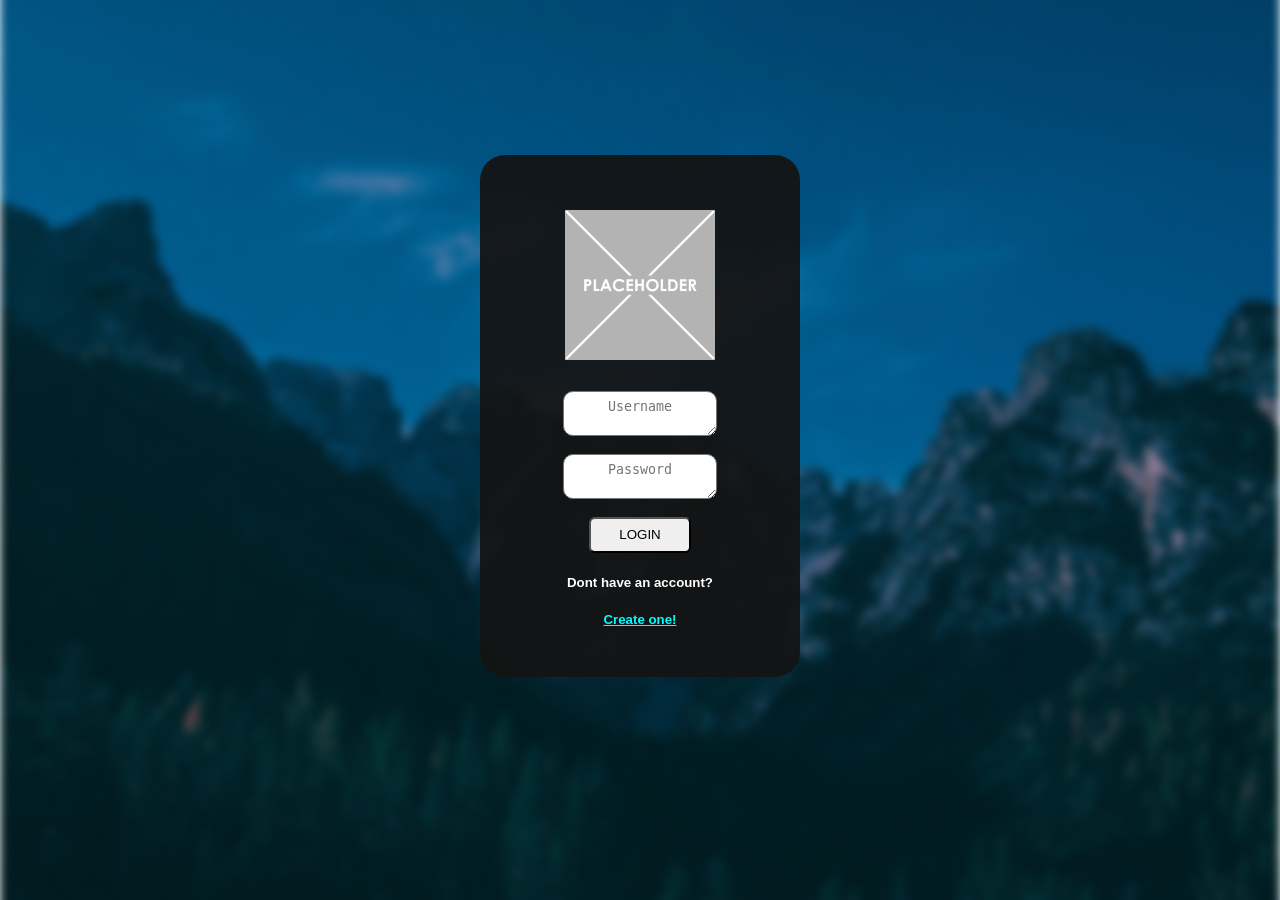
==== public/chat.html @ fe6b0b82 "theme addition started working on themes" ====
<head>
    <!-- <link rel="stylesheet" href="style.css"> -->
    <link rel="stylesheet" href="theme1.css">
</head>
<body>
    <div class="background-image"></div>
    <div class="loggedin" id="loggedin">
    <div class="top">
        <div id="chat" class="chatbox"></div>
        <div class="friends-container">
            <h3 class="friends-title">Friends</h3>
            <div id="friends" class="friends"></div>
        </div>
    </div>

        <!-- <h3 id="loggedinas">LOGGED IN AS: </h3> -->
         <div class="ui">
            <textarea class="typing"id="typing"></textarea>
            <button onclick="send()" class="send">SEND</button>
         </div>
        </div>
</body>

<script src="script.js"></script>
---- public/style.css ----
body {
    color: white;
    margin: 0;
    padding: 0;
    width: 100%;
    height: 100%;
    overflow: hidden;
}
.background-image {
    position: fixed;
    left: 0;
    right: 0;
    z-index: -1;
    display: block;
    background-image: url('Assets/Images/loginbg.jpg');
    background-size: cover;
    width: 115%;
    height: 115%;
    filter: brightness(.25);
    margin-top: -65px;
    margin-left: -25px;
}

.page { display: none; }
.page.active { display: block; }

.top {
    display: flex;
    width: 100%;
    height: 93vh;
    gap: 1%;
    padding: 1%;
    box-sizing: border-box;
}

.chatbox {
    background-color: #000000E0;
    width: 80%;
    height: 100%;
    box-sizing: border-box;
    border-radius: 1vw;
    padding: .5% 1%;
    overflow-x: hidden;
    overflow-y: auto;
    white-space: pre-wrap;
    line-height: 160%;
    font-size: larger;
    font-family: sans-serif;
    scrollbar-width: thin;
    min-width: 0;
}

.friends-container {
    display: flex;
    flex-direction: column;
    width: 20%;
    height: 100%;
    min-width: 0;
}

.friends-title h3{
    color: white;
    margin: 0;
    padding: 0 0 8px 5px;
    font-size: 16px;
    flex-shrink: 0;
    font-family: sans-serif;
}

h3.friends-title {
    font-family: sans-serif !important;
}

.friends {
    background-color: #000000E0;
    color: white;
    width: 100%;
    flex: 1;
    min-height: 0;
    box-sizing: border-box;
    border-radius: 1vw;
    padding: 4% 5%;
    overflow-x: hidden;
    overflow-y: auto;
    font-size: larger;
    font-family: sans-serif;
    scrollbar-width: thin;
}

.typing{
    width: 55%;
    height: 5vh;
    border-radius: .75vw 0vw 0vw .75vw;
    border: none;
    color: white;
    background-color: #000000a0;
    padding-top: .8%;
    padding-left: 1%;
    resize: none;
    box-sizing: border-box;
    white-space: pre-wrap;
    overflow-y: auto;
}


.message {
    display: flex;
    align-items: flex-start;
    gap: 8px;
    white-space: pre-wrap;
    overflow-wrap: anywhere;
}

.username {
    flex-shrink: 0;
    font-weight: bold;
}

.message-text {
    min-width: 0;
    flex: 1;
    white-space: pre-wrap;
    overflow-wrap: anywhere;
}

.send{
    width: 6%;
    height: 5vh;
    border-radius: 0vw .75vw .75vw 0vw;
    border: none;
    background-color: #2d8bea;
    color: white;
}

.ui {
    display: flex;
    justify-content: center;
    width: 100%;
    margin-left: auto;
    margin-right: auto;
}

textarea, textarea:focus{
    resize: none;
    border: none;
    outline: none;
}
---- public/theme1.css ----
body {
    color: white;
    margin: 0;
    padding: 0;
    width: 100%;
    height: 100%;
    overflow: hidden;
}
.background-image {
    position: fixed;
    left: 0;
    right: 0;
    z-index: -1;
    display: block;
    background-image: url('Assets/frutigerAero/bg1.jpg');
    filter: brightness(.7);
    background-size: cover;
    width: 115%;
    height: 115%;
    margin-top: -65px;
    margin-left: -25px;
}

.page { display: none; }
.page.active { display: block; }

.top {
    display: flex;
    width: 100%;
    height: 93vh;
    gap: 1%;
    padding: 1%;
    box-sizing: border-box;
}

.chatbox {
    background-color: #73ff8390;
    color: black;
    width: 80%;
    height: 100%;
    box-sizing: border-box;
    border-radius: 1vw;
    padding: .5% 1%;
    overflow-x: hidden;
    overflow-y: auto;
    white-space: pre-wrap;
    line-height: 160%;
    font-size: larger;
    font-family: sans-serif;
    scrollbar-width: thin;
    min-width: 0;
}

.friends-container {
    display: flex;
    flex-direction: column;
    width: 20%;
    height: 100%;
    min-width: 0;
}

.friends-title h3{
    color: white;
    margin: 0;
    padding: 0 0 8px 5px;
    font-size: 16px;
    flex-shrink: 0;
    font-family: sans-serif;
}

h3.friends-title {
    font-family: sans-serif !important;
}

.friends {
    background-color: #96e0efa0;
    color: black;
    width: 100%;
    flex: 1;
    min-height: 0;
    box-sizing: border-box;
    border-radius: 1vw;
    padding: 4% 5%;
    overflow-x: hidden;
    overflow-y: auto;
    font-size: larger;
    font-family: sans-serif;
    scrollbar-width: thin;
}

.typing{
    width: 55%;
    height: 5vh;
    border-radius: .75vw 0vw 0vw .75vw;
    border: none;
    color: black;
    background-color: #96d3eff0;
    padding-top: .8%;
    padding-left: 1%;
    resize: none;
    box-sizing: border-box;
    white-space: pre-wrap;
    overflow-y: auto;
}


.message {
    display: flex;
    align-items: flex-start;
    gap: 8px;
    white-space: pre-wrap;
    overflow-wrap: anywhere;
}

.username {
    flex-shrink: 0;
    font-weight: bold;
}

.message-text {
    min-width: 0;
    flex: 1;
    white-space: pre-wrap;
    overflow-wrap: anywhere;
}

.send{
    width: 6%;
    height: 5vh;
    border-radius: 0vw .75vw .75vw 0vw;
    border: none;
    background-color: #01ef54f4;
    color: white;
}

.ui {
    display: flex;
    justify-content: center;
    width: 100%;
    margin-left: auto;
    margin-right: auto;
}

textarea, textarea:focus{
    resize: none;
    border: none;
    outline: none;
}
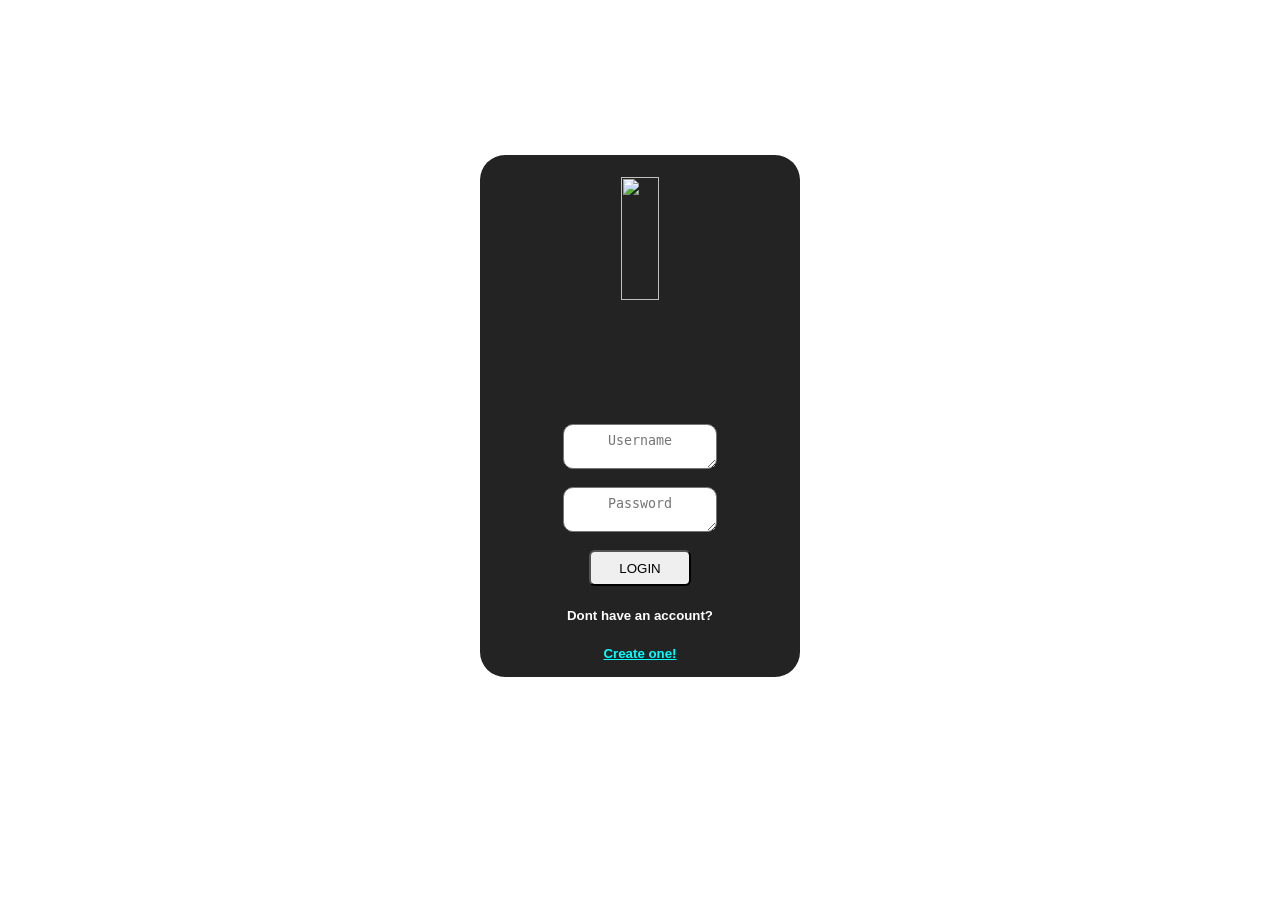
==== commit 4919592a: "File structure change" ====
--- a/public/chat.html
+++ b/public/chat.html
@@ -1,6 +1,6 @@
 <head>
     <!-- <link rel="stylesheet" href="style.css"> -->
-    <link rel="stylesheet" href="theme1.css">
+    <link rel="stylesheet" href="themes/theme0.css">
 </head>
 <body>
     <div class="background-image"></div>
--- a/public/themes/theme0.css
+++ b/public/themes/theme0.css
@@ -0,0 +1,147 @@
+body {
+    color: white;
+    margin: 0;
+    padding: 0;
+    width: 100%;
+    height: 100%;
+    overflow: hidden;
+}
+.background-image {
+    position: fixed;
+    left: -5%;
+    right: 0;
+    z-index: -1;
+    display: block;
+    background-image: url('theme0Assets/hermesbg1.avif');
+    background-size: cover;
+    width: 110%;
+    height: 110%;
+    filter: brightness(.6);
+    margin-top: -65px;
+    margin-left: -25px;
+}
+
+.page { display: none; }
+.page.active { display: block; }
+
+.top {
+    display: flex;
+    width: 100%;
+    height: 93vh;
+    gap: 1%;
+    padding: 1%;
+    box-sizing: border-box;
+}
+
+.chatbox {
+    background-color: #041120a0;
+    width: 80%;
+    height: 100%;
+    box-sizing: border-box;
+    border-radius: 1vw;
+    padding: .5% 1%;
+    overflow-x: hidden;
+    overflow-y: auto;
+    white-space: pre-wrap;
+    line-height: 160%;
+    font-size: larger;
+    font-family: sans-serif;
+    scrollbar-width: thin;
+    min-width: 0;
+}
+
+.friends-container {
+    display: flex;
+    flex-direction: column;
+    width: 20%;
+    height: 100%;
+    min-width: 0;
+}
+
+.friends-title h3{
+    color: white;
+    margin: 0;
+    padding: 0 0 8px 5px;
+    font-size: 16px;
+    flex-shrink: 0;
+    font-family: sans-serif;
+}
+
+h3.friends-title {
+    font-family: sans-serif !important;
+}
+
+.friends {
+    background-color: #041120a0;
+    color: white;
+    width: 100%;
+    flex: 1;
+    min-height: 0;
+    box-sizing: border-box;
+    border-radius: 1vw;
+    padding: 4% 5%;
+    overflow-x: hidden;
+    overflow-y: auto;
+    font-size: larger;
+    font-family: sans-serif;
+    scrollbar-width: thin;
+}
+
+.typing{
+    width: 55%;
+    height: 5vh;
+    border-radius: .75vw 0vw 0vw .75vw;
+    border: none;
+    color: white;
+    background-color: #041120d0;
+    padding-top: .8%;
+    padding-left: 1%;
+    resize: none;
+    box-sizing: border-box;
+    white-space: pre-wrap;
+    overflow-y: auto;
+}
+
+
+.message {
+    display: flex;
+    align-items: flex-start;
+    gap: 8px;
+    white-space: pre-wrap;
+    overflow-wrap: anywhere;
+}
+
+.username {
+    flex-shrink: 0;
+    font-weight: bold;
+}
+
+.message-text {
+    min-width: 0;
+    flex: 1;
+    white-space: pre-wrap;
+    overflow-wrap: anywhere;
+}
+
+.send{
+    width: 6%;
+    height: 5vh;
+    border-radius: 0vw .75vw .75vw 0vw;
+    border: none;
+    background-color: #00a0c4;
+    color: white;
+}
+
+.ui {
+    display: flex;
+    justify-content: center;
+    width: 100%;
+    margin-left: auto;
+    margin-right: auto;
+}
+
+textarea, textarea:focus{
+    resize: none;
+    border: none;
+    outline: none;
+}
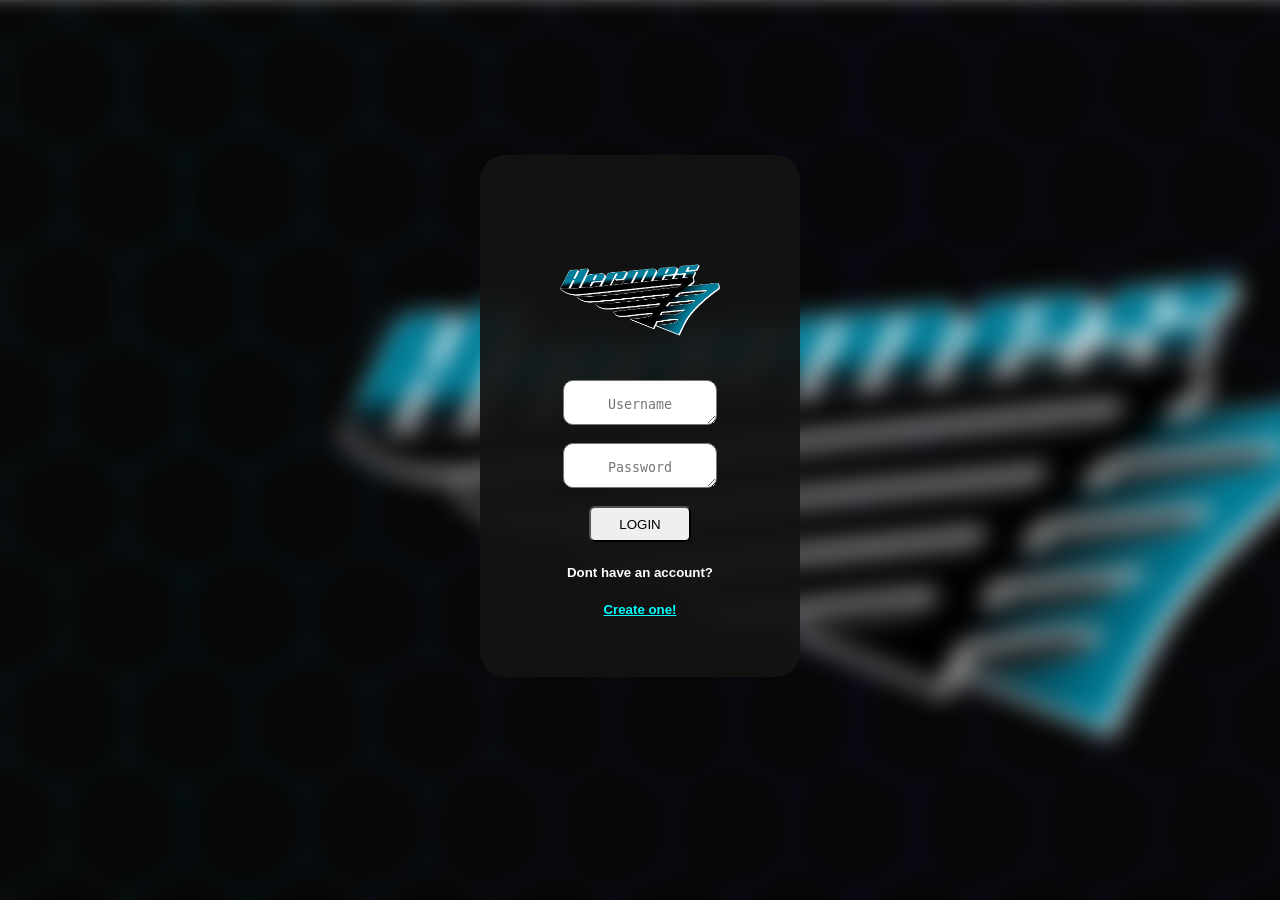
==== commit 2738031f: "Changing themes works" ====
--- a/public/chat.html
+++ b/public/chat.html
@@ -1,6 +1,6 @@
 <head>
     <!-- <link rel="stylesheet" href="style.css"> -->
-    <link rel="stylesheet" href="themes/theme0.css">
+    <link id="theme" rel="stylesheet" href="themes/theme0.css">
 </head>
 <body>
     <div class="background-image"></div>
